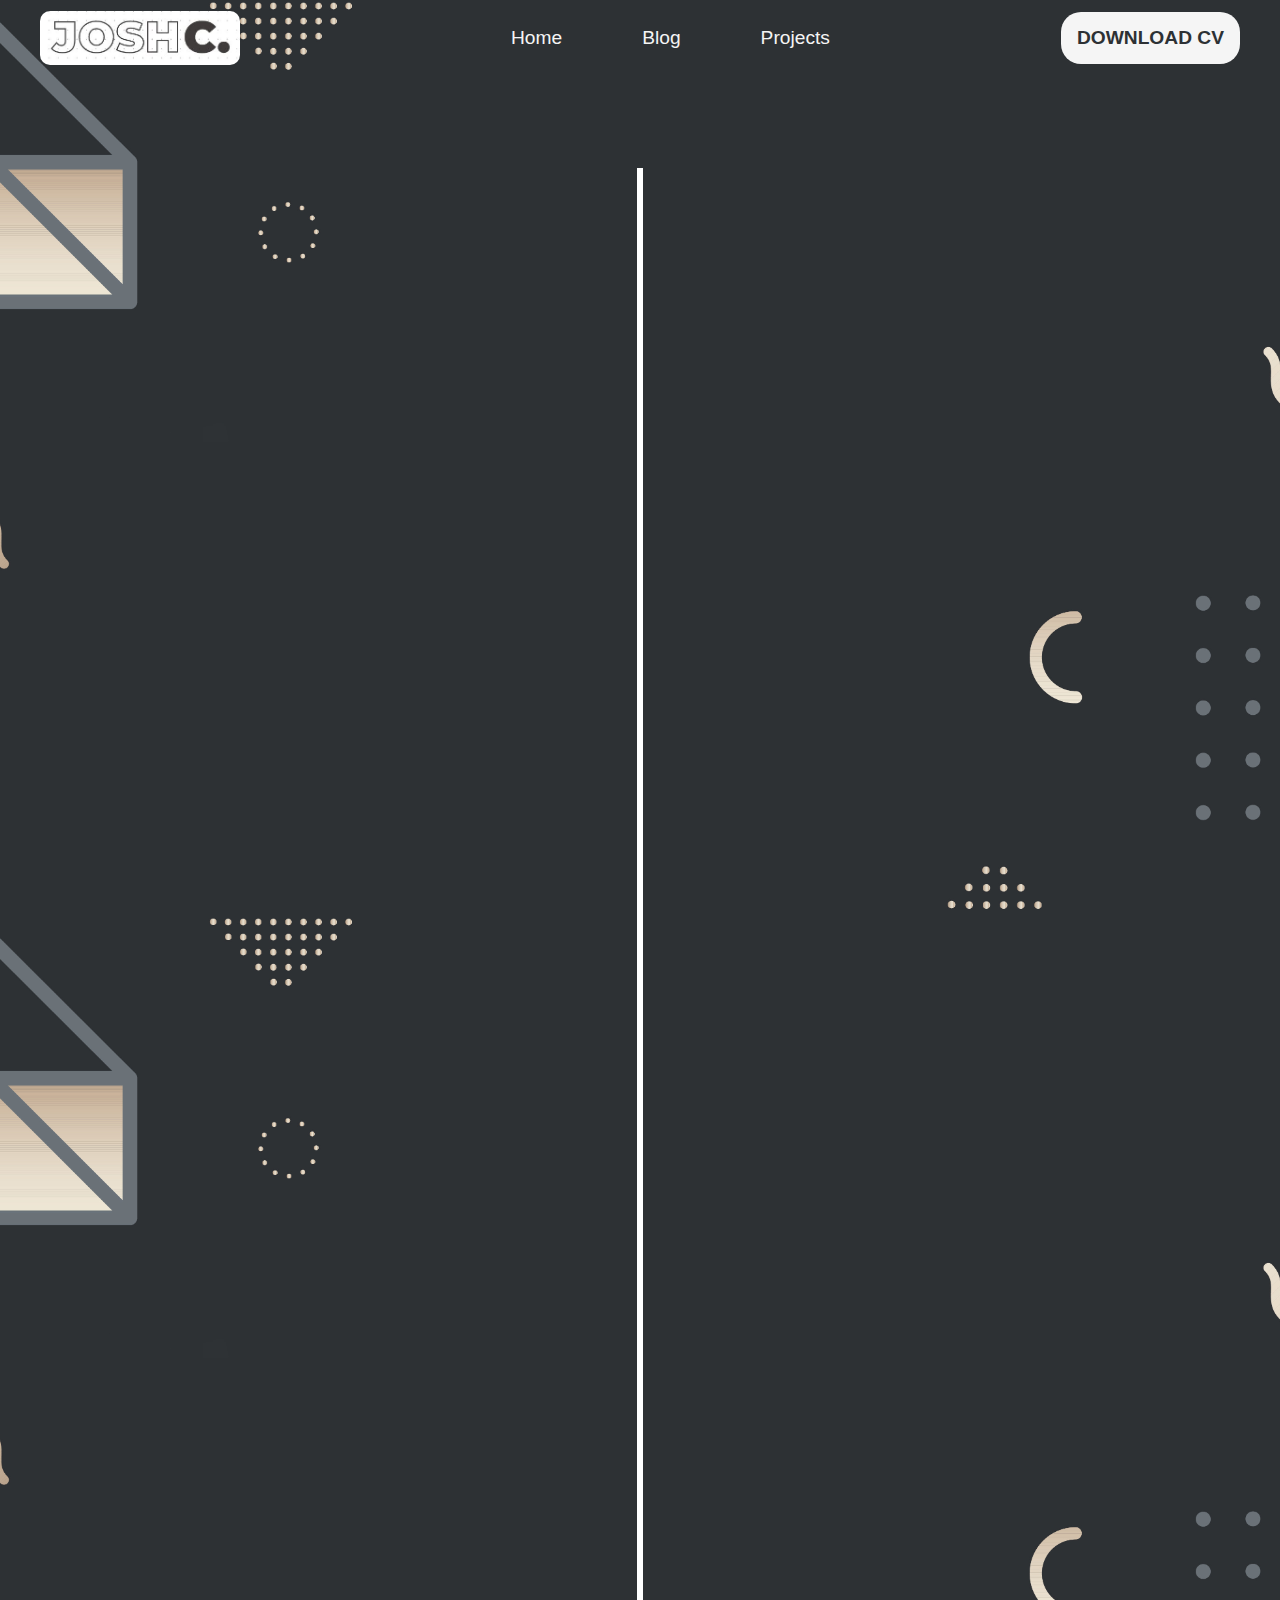
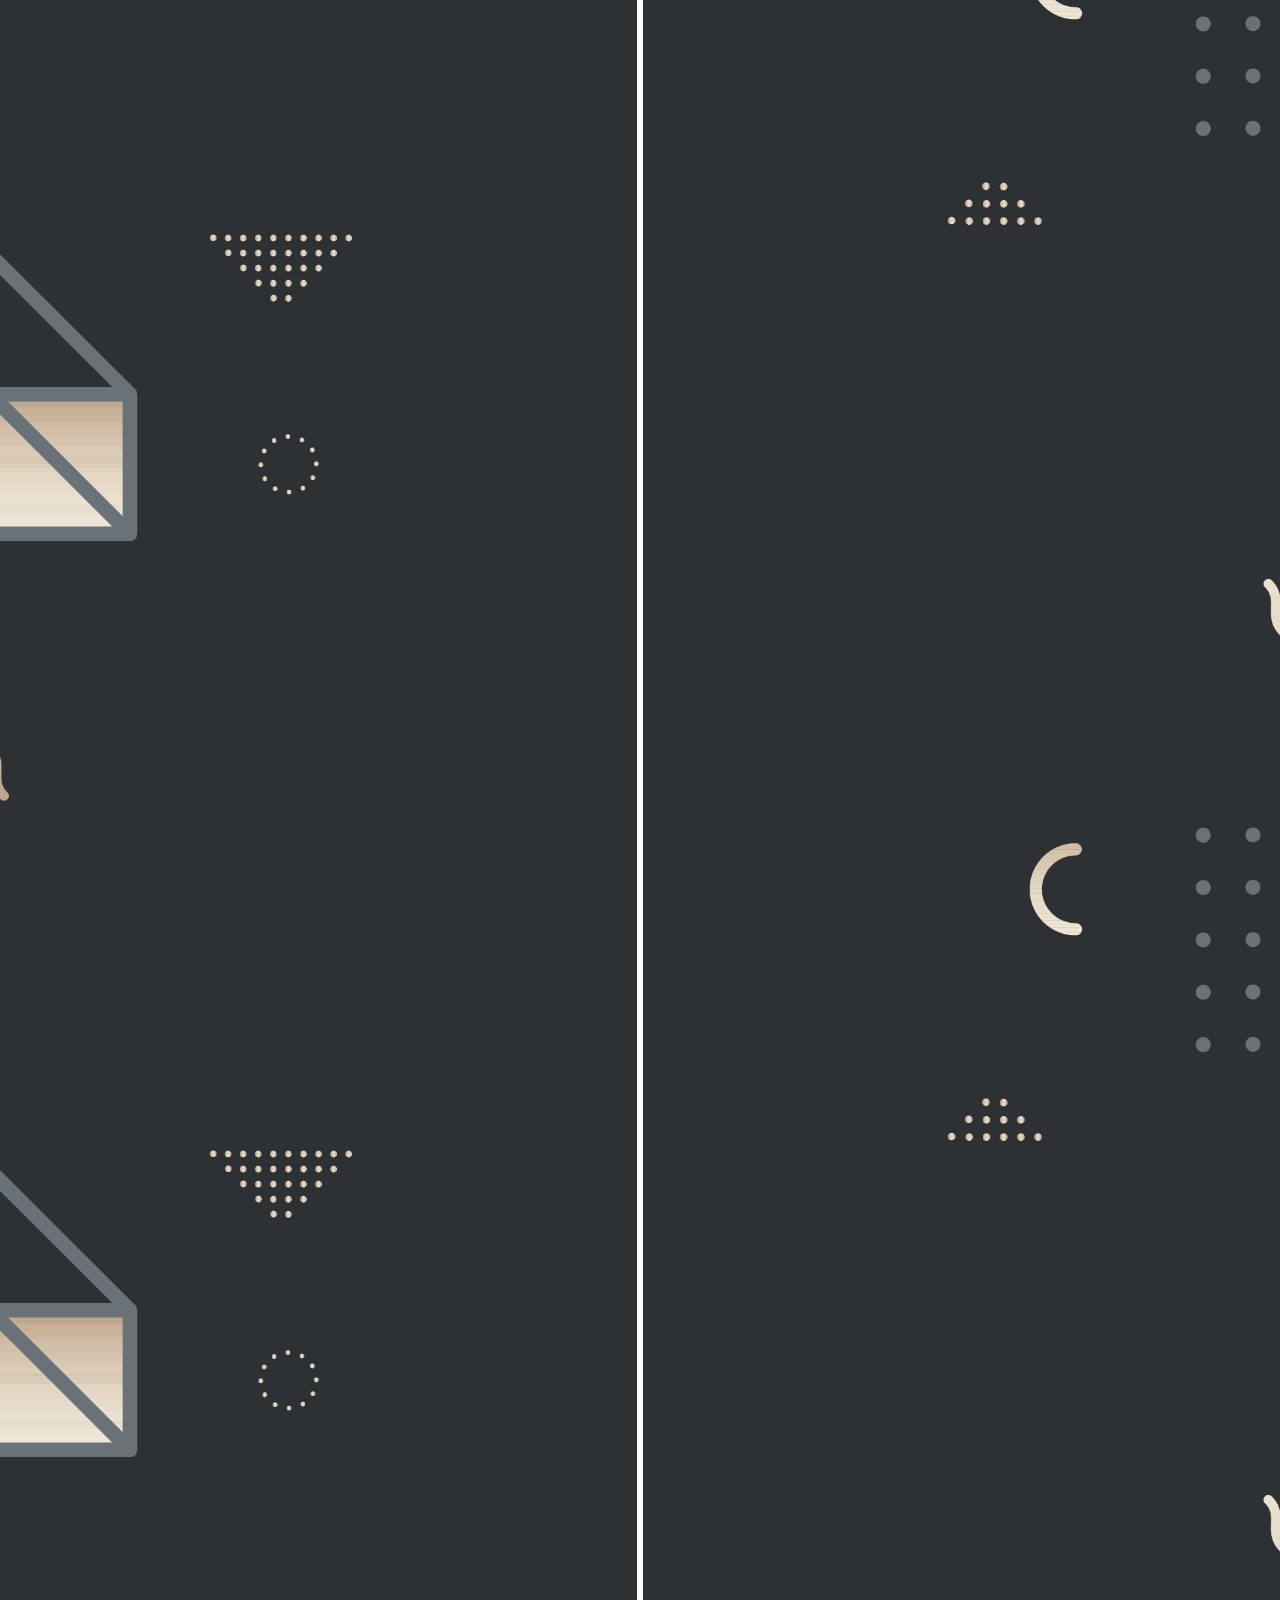
==== blog.html @ bdd30399 "Update blog.html" ====
<!DOCTYPE html>
<html lang="en">
<head>
    <meta charset="UTF-8">
    <meta name="viewport" content="width=device-width, initial-scale=1.0">
    <link rel="stylesheet" href="https://cdnjs.cloudflare.com/ajax/libs/font-awesome/6.4.0/css/all.min.css" integrity="sha512-iecdLmaskl7CVkqkXNQ/ZH/XLlvWZOJyj7Yy7tcenmpD1ypASozpmT/E0iPtmFIB46ZmdtAc9eNBvH0H/ZpiBw==" crossorigin="anonymous" referrerpolicy="no-referrer" />
    <link rel="stylesheet" href="styles.css">
    <link rel="icon" type="image/x-icon" href="https://lh4.googleusercontent.com/DzysRhXLizF-wcDRNq1oUl7O_a1BfIwo5lJBh2RcM8u8h9omGkrqO2xxMVO85rp2v3Q=w2400">
    <title>Josh C.</title>
</head>
<body>
    <header>
        <div class="navbar">
            <img src="Logo.JPG"/>
            <ul class="links">
                <li><a href="index.html">Home</a></li>
                <li><a href="blog.html">Blog</a></li>
                <li><a href="projects.html">Projects</a></li>
            </ul>

            <a href="https://drive.google.com/uc?id=1K80q1uXvpnG44MLfooa4zxvBwbObPtkQ&export=download" class="downloadBtn">DOWNLOAD CV</a>
            <div class="toggleBtn">
                <i class="fa-solid fa-bars"></i>
            </div>
        </div>

        <div class="dropDownMenu">
            <li><a href="index.html">Home</a></li>
            <li><a href="blog.html">Blog</a></li>
            <li><a href="projects.html">Projects</a></li>
            <li><a href="https://drive.google.com/uc?id=1K80q1uXvpnG44MLfooa4zxvBwbObPtkQ&export=download" class="downloadBtn">DOWNLOAD CV</a></li>
        </div>
    </header>

    <div class="timeline">

        <div class="timelineContainer leftCont">
            <img class="timelineLogo" src="https://media.licdn.com/dms/image/C5603AQF_WOT5bgInWA/profile-displayphoto-shrink_800_800/0/1517450206556?e=2147483647&v=beta&t=yBlzct_bVdUJiuotkC3RGZ0-P3VlGxflGGxOsl03XdI"/>
            <div class="timelineContent">
                <h2 class="timelineTitle">The beginning of my Journey into the World of Technology</h2>
                <p class="timeLineYear">2016 - 2018</p><br><br>
                <img class="timelinePhoto" src="https://lh6.googleusercontent.com/KLw-QxNoP-Junak0eIjAKuE1glimsM-dFHcrQ7QX_BF0sVSxLqS6Q9sSdeEjujdU1pA=w2400"/>
                <p class="timelineDesc">During my high school, I started developing a strong interest in computers. I remember spending hours tinkering with my first laptop, learning how to code, what does coding means, why are there different programming languages, and what does programming languages do. It wasn't long before I was hooked, and I started to explore the many different areas of computing, from programming languages to hardware and networking. Looking back, I'm grateful for those early days and the foundation they provided for my later studies and career in the tech industry</p>
            </div>
        </div>

        <div class="timelineContainer rightCont">
            <img class="timelineLogo" src="https://rmopaps.bulsu-ovprde.com/img/logo/bulsu-logo.png"/>
            <div class="timelineContent">
                <h2 class="timelineTitle">Passing the Entrance Exam: Pursuing My Passion</h2>
                <p class="timeLineYear">2018</p><br><br>
                <img class="timelinePhoto" src="https://www.bulakenyo.ph/wp-content/uploads/2021/08/parallax-bg2.jpg"/>
                <p class="timelineDesc">On this day, I finally received the results of my entrance exam for the information technology course. My heart raced as I nervously opened the email. As I read the words "Congratulations, you have been accepted into the program," a wave of relief and excitement washed over me. I had been determined to learn more deeply, and now I had the opportunity to do just that. I couldn't wait to dive into my studies and see where this new journey would take me.</p>
            </div>
        </div>

        <div class="timelineContainer leftCont">
            <img class="timelineLogo" src="https://rmopaps.bulsu-ovprde.com/img/logo/bulsu-logo.png"/>
            <div class="timelineContent">
                <h2 class="timelineTitle">Persevering Through Overwhelming Learning Challenges</h2>
                <p class="timeLineYear">2018 - 2020</p><br><br>
                <img class="timelinePhoto" src="https://lh3.googleusercontent.com/PcF6-HT42xrRhaSMgNeQAyeiCKn_qPOIRsjbSdTYl9TmZRwiJEDPhfd-fmgI9MmLqV4=w2400"/>
                <p class="timelineDesc">In my first year of college, I was introduced to the programming language C++. At first, I was overwhelmed by the amount of information and concepts to grasp. However, I remained determined and continued to study diligently. Despite the challenges, I managed to earn decent grades, especially in my programming subjects. Looking back, I realized that my perseverance and hard work paid off.</p>
            </div>
        </div>

        <div class="timelineContainer rightCont">
            <img class="timelineLogo" src="https://rmopaps.bulsu-ovprde.com/img/logo/bulsu-logo.png"/>
            <div class="timelineContent">
                <h2 class="timelineTitle">A Story of Growth and Learning</h2>
                <p class="timeLineYear">2020 - 2021</p><br><br>
                <img class="timelinePhoto" src="https://blog.hyperiondev.com/wp-content/uploads/2018/10/Blog-Article-Language-Freelancer.jpg"/>
                <p class="timelineDesc">As I progressed through my first and second year of college, I started to gain confidence in my abilities. By my third year, I decided to try my hand at freelancing to gain more experience, I created games, developed a mobile application, web based systems, and anything that is related on what I wanted to learn. I started small, taking on students as clients and using their projects as opportunities to improve my skills. As word of mouth spread, I began to receive offers for paid projects from other students.</p>
            </div>
        </div>

        <div class="timelineContainer leftCont">
            <img class="timelineLogo" src="https://rmopaps.bulsu-ovprde.com/img/logo/bulsu-logo.png"/>
            <div class="timelineContent">
                <h2 class="timelineTitle">From Hard Work to Success: How Our Thesis Project got selected to compete for Best Capstone in our University</h2>
                <p class="timeLineYear">2021 - 2022</p><br><br>
                <img class="timelinePhoto" src="https://lh6.googleusercontent.com/7EOjYjUCM28XddsJfEw7au929QPMlCanXEQgl5_sSpyj7M0B1G-AmyWeNniM-OVA0c4=w2400"/>
                <p class="timelineDesc">As I approached my fourth year of college, the demands of my coursework increased, I realized that I needed to focus on my thesis project and stop receiving offers from other students to do the work for them. It was a difficult decision, but I knew that my academic work had to come first. 
                    <br><br>
                Our hard work paid off, and our thesis project was selected for the best capstone competition at our school. Unfortunately we didn't managed to stay on the top and lost the competition. However, it was a tremendous honor, and I was thrilled to be recognized for our efforts. The experience of presenting our work to a panel of judges and competing against other top students was exhilarating, and it gave me a new appreciation for the value of academic research and collaboration.
                </p>
            </div>
        </div>

        <div class="timelineContainer rightCont">
            <img class="timelineLogo" src="https://rmopaps.bulsu-ovprde.com/img/logo/bulsu-logo.png"/>
            <div class="timelineContent">
                <h2 class="timelineTitle">Investing in Myself: Taking every opportunity to learn</h2>
                <p class="timeLineYear">2022</p><br><br>
                <img class="timelinePhoto" src="https://media.licdn.com/dms/image/C5112AQFtJPUZ1LCzKQ/article-cover_image-shrink_600_2000/0/1527787546051?e=2147483647&v=beta&t=dUxRz6SbfFd2JFqprcyHay5Bahgu0wyF75MLDCyUE74"/>
                <p class="timelineDesc">During my internship at Accenture, I discovered that the company provided a wide range of free courses and trainings for the interns. These courses covered everything from technical skills to soft skills, and each one came with the opportunity to earn a free certificate upon completion.
                    <br><br>
                From the moment I learned about these courses, I was eager to take advantage of every opportunity to learn and grow. I knew that this was my chance to dive deeper into my field and develop the skills that would set me apart in my career.

                <button 
                onClick="parent.open('https://www.linkedin.com/in/christianjoshcruz/details/certifications/')"
                class="openUrlCred"
                target="_blank">
                    CHECK MY CERTIFICATE CREDENTIALS IN LINKEDIN
                    <i class="fa-solid fa-arrow-right"></i>
                </button>
        </p>
            </div>
        </div>

        <div class="timelineContainer leftCont">
            <img class="timelineLogo" src="https://yt3.googleusercontent.com/GIIhdpd9_YlqFCH2PaqW1RDXWBTlSKtKCqu9dk_D_YkG7l6Od6_Vb3vZVlj-cBUGG5rP6aCU4Ls=s900-c-k-c0x00ffffff-no-rj"/>
            <div class="timelineContent">
                <h2 class="timelineTitle">Dreams to Reality: Achieving My Career Goals After College</h2>
                <p class="timeLineYear">2022</p><br><br>
                <img class="timelinePhoto" src="https://www.livemint.com/lm-img/img/2023/03/26/1600x900/2-0-832592803-accenture2-0_1679658272075_1679818554563_1679818554563.JPG"/>
                <p class="timelineDesc">After four long years of hard work, I finally graduated from college with a degree in Information Technology, with the specialization in Web and Mobile Development. I was excited to move on to the next chapter of my life, but on the other hand, I felt a twinge of sadness at the thought of leaving behind the friends, professors, and experiences that had shaped me.
                    <br><br>
                Despite the mixed emotions, I knew what I wanted for myself and my future. I had always dreamed of working in tech field, and I was determined to make that dream a reality. Within a few months of graduating, I landed my first job as an associate software engineer at Accenture. It was a big milestone for me - the first step on the road to achieving my goals in my career.
            </p>
            </div>
        </div>

        <div class="timelineContainer rightCont">
            <img class="timelineLogo" src="https://yt3.googleusercontent.com/GIIhdpd9_YlqFCH2PaqW1RDXWBTlSKtKCqu9dk_D_YkG7l6Od6_Vb3vZVlj-cBUGG5rP6aCU4Ls=s900-c-k-c0x00ffffff-no-rj"/>
            <div class="timelineContent">
                <h2 class="timelineTitle">Pushing Through: Overcoming Overwhelming Obstacles</h2>
                <p class="timeLineYear">2022</p><br><br>
                <img class="timelinePhoto" src="https://www.sfdc99.com/wp-content/uploads/2015/02/devbootcamp.jpg"/>
                <p class="timelineDesc">When I landed my first job as an Associate Software Engineer, I was thrilled to start my career in earnest. But as soon as I began a bootcamp for fullstack development, I quickly realized how much I didn't know.
                    <br><br>
                Every day was a new challenge - the technologies I had never heard of before, the tools I had never used, and the concepts I had never encountered. It felt like I was back in my first year of college again, overwhelmed and unsure of how to proceed.
                    <br><br>
                But despite the steep learning curve, I was determined to succeed. I put in long hours of study and practice, determined to master the skills and technologies.
                    <br><br>
                As the bootcamp progressed, each challenges were more difficult than the last. I struggled at times, but I never gave up. And in the end, my hard work paid off - I passed all of the assessments, the frontend, backend, and DevOps assessments.
            </p>
            </div>
        </div>

        <div class="timelineContainer leftCont">
            <img class="timelineLogo" src="https://blog.edmentum.com/sites/blog.edmentum.com/files/images/CareerPathways.png"/>
            <div class="timelineContent">
                <h2 class="timelineTitle">Stepping Out of My Comfort Zone: Embracing Risk for Career Growth</h2>
                <p class="timeLineYear">2022 - Present</p><br><br>
                <img class="timelinePhoto" src="https://tsdev-ts.s3.amazonaws.com/wp-content/uploads/2019/07/23115505/images.hrtechnologist.comemployee_career_developme-df4a5526184a44e3bd58e4a52b8324690c9052e8.jpg"/>
                <p class="timelineDesc">
                As I looked at my career trajectory, I've realized that if I want to grow in my career, I need to start taking more risks and pushing myself out of my comfort zone. It can be scary to step up to new challenges, but I know that it's the only way to reach my full potential. I'm excited to see where this journey takes me and I'll be sure to keep pushing through it.
            </p>
            </div>
        </div>

    </div>


    <script>
        const toggleBtn = document.querySelector('.toggleBtn');
        const toggleBtnIcon = document.querySelector('.toggleBtn i');
        const dropDownMenu = document.querySelector('.dropDownMenu');
        
        toggleBtn.onclick = function () {
        dropDownMenu.classList.toggle('open')
        const isOpen = dropDownMenu.classList.contains('open')  

        toggleBtnIcon.classList = isOpen
        ? 'fa-solid fa-xmark'
        : 'fa-solid fa-bars'
        }
    </script>
</body>
</html>
---- styles.css ----
*{
  box-sizing: border-box;
}

html {
  scroll-behavior: smooth;
}

hr {
  display: none;
  border: none;
  width: 85%;
  height: 1px;
  background-color: white;
}

body {
  height: 100vh;
  background-color: #000;
  background-image: url('background.jpg');
  background-size: cover;
  background-position: center;
}

li {
  list-style: none;
}

a {
  text-decoration: none;
  color: whitesmoke;
  font-size: 1.2rem;
  font-family:Arial, Helvetica, sans-serif;
}

/* HEADER */
header {
  position: relative;
  padding: 0 2rem;
}

.navbar {
  margin-bottom: 65px;
  width: 100%;
  height: 60px;
  display: flex;
  align-items: center;
  justify-content: space-between;
}

.navbar .links {
  display: flex;
  gap: 5rem;
}

.navbar .links a:hover {
  transition: 0.5s;
  display: flex;
  gap: 2rem;
  border: 1px white solid;
  padding: 10px;
  border-radius: 10px;
  color: white;
}

.navbar img{
  width: 200px;
  border-radius: 10px;
  height: auto;
}

.navbar .toggleBtn {
  color: whitesmoke;
  font-size: 1.5rem;
  cursor: pointer;
  display: none;
}

.downloadBtn {
  transition: 0.5s;
  background-color: whitesmoke;
  color: #2D3134;
  padding: 0.5rem 1rem;
  outline: none;
  border-radius: 20px;
  font-size: 1.2rem;
  font-weight: bold;
  cursor: pointer;
  padding-top: 15px;
  padding-bottom: 15px;
}

.downloadBtn:hover {
  transition: 0.5s;
  background-color: transparent;
  border: 1px white solid;
  color: white;
  padding: 0.5rem 1rem;
  outline: none;
  padding-top: 15px;
  padding-bottom: 15px;
  border-radius: 20px;
  font-size: 1.2rem;
  font-weight: bold;
  cursor: pointer;
}

/* DROPDOWN */
.dropDownMenu {
  display: none;
  height: 0;
  position: absolute;
  right: 2rem;
  top: 60px;
  width: 300px;
  background: #272727;
  border-radius: 10px;
  overflow: hidden;
  z-index: 2;
  transition: height 0.2s cubic-bezier(0.175, 0.885, 0.32, 1.275);
}

.dropDownMenu li {
  padding: 0.7rem;
  display: flex;
  align-items: center;
  justify-content: center;
}

.dropDownMenu .downloadBtn {
  width: 80%;
  display: flex;
  justify-content: center;
}

.dropDownMenu.open {
  height: 220px;
}

/* MAIN CONTAINER */
.mainContainer {
  color: white;
  /* border: 1px yellow solid; */
  margin-right: 30px;
  margin-left: 130px;
  font-family:'Franklin Gothic Medium', 'Arial Narrow', Arial, sans-serif
}

.helloContainer {
  padding-left: 10px;
  /* border: 1px green solid; */
  margin-top: 180px;
  margin-left: 20%;
}

.helloContainer .hello {
  background-color: #DAD2BD;
  padding-left: 10px;
  margin-left: 10px;
  width: 85px;
  height: 5px;
  border-radius: 10px;
  font-family:'Lucida Sans', 'Lucida Sans Regular', 'Lucida Grande', 'Lucida Sans Unicode', Geneva, Verdana, sans-serif;
  font-size: 30px;
}

.helloContainer .course {
  margin-top: -100px;
}

.helloContainer .welcome {
  font-family: Arial, Helvetica, sans-serif;
  font-size: 20px;
  color: whitesmoke;
  font-size: 1.2rem;
  font-weight: lighter;
  margin-bottom: 60px;
}

.helloContainer .name {
  font-weight: bold;
  font-size: 120px;
}


.aboutMe {
  margin-top: 17.5%;
  background: whitesmoke;
  font-family:'Lucida Sans', 'Lucida Sans Regular', 'Lucida Grande', 'Lucida Sans Unicode', Geneva, Verdana, sans-serif;
  border-radius: 10px;
  background: white;
  height: 100%;
}

.knowMore {
  transition: 0.5s;
  background-color: #DAD2BD;
  color: #2D3134;
  padding: 0.5rem 1rem;
  outline: none;
  border-radius: 20px;
  font-size: 1.2rem;
  font-weight: bold;
  padding-top: 15px;
  padding-bottom: 15px;
  cursor: pointer;
}

.knowMore:hover {
  transition: 0.5s;
  border: 1px solid white;
  background-color: transparent;
  color: white;
}

.aboutTitle {
  font-family:'Lucida Sans', 'Lucida Sans Regular', 'Lucida Grande', 'Lucida Sans Unicode', Geneva, Verdana, sans-serif;
  font-size: 30px;
}

.child {
  /* border: 1px solid red; */
  float: left;
  width: 50%;
  padding-right: 50px;
}

.childImg {
  /* border: 1px solid red; */
  float: left;
  width: 50%;
  padding-right: 50px;
  padding-top: 5%;
}

.child .inTouch {
  margin-top: 40px;
}

.inTouch .email {
  margin-top: -8px;
}

.child .inTouch p{
  text-decoration: underline;
  margin-bottom: 5px;
}

.child .inTouch a{
  color: black;
  font-size: 60px;
  margin-right: 8px;
}

.child .inTouch a:hover{
  transition: 0.5s;
  color: skyblue;
  cursor: pointer;
  font-size: 60px;
}

.child p {
  font-size: 20px;
  margin-bottom: 50px;
}

.seeWorks {
  transition: 0.5s;
  background-color: #2D3134;
  color: white;
  padding: 0.5rem 1rem;
  outline: none;
  border-radius: 20px;
  font-size: 1.2rem;
  font-weight: bold;
  padding-top: 15px;
  padding-bottom: 15px;
  cursor: pointer;
}

.seeWorks:hover {
  transition: 0.5s;
  background-color: transparent;
  border: 1px #2D3134 solid;
  color: #2D3134;
  padding: 0.5rem 1rem;
  outline: none;
  border-radius: 20px;
  padding-top: 15px;
  padding-bottom: 15px;
  font-size: 1.2rem;
  font-weight: bold;
  cursor: pointer;
}

.childImg img {
  margin-top: 30px;
  border-radius: 30px;
  margin-left: 30%;
  width: 50%;
}

/* PROJECTS */
.projectContainer {
  font-family:'Lucida Sans', 'Lucida Sans Regular', 'Lucida Grande', 'Lucida Sans Unicode', Geneva, Verdana, sans-serif;
  border-radius: 10px;
  height: 100%;
  padding-left: 10%;
  padding-right: 10%;
  /* display: flex; */
  justify-content: center;

  display: flex;
  flex-direction: row;
  font-size: 30px;
}

.projectContainer h2 {
  font-size: 50px;
  color: whitesmoke;
  text-shadow: 4px 4px black;
}

.breakLine {
  display: block;
}

.projContentContainer {
  flex: 50%;
  width: 600px;
  height: 600px;
  margin: 10px;
  border-radius: 20px;
  background-color: whitesmoke;
  color: black;
  padding-left: 20px;
  font-size: 17px;
}

.flex-container {
  display: flex;
  flex-direction: row;
  font-size: 30px;
  flex-wrap: wrap;
}

.flex-container h1 {
  font-size: 20px;
}

.flex-container p {
  font-size: 16px;
}

.flex-item {
  background-color: #f1f1f1;
  padding: 10px;
  flex: 30%;
  margin-left: 20px;
  margin-right: 20px;
  margin-top: 20px;
  border-radius: 20px;
  font-family: 'Lucida Sans', 'Lucida Sans Regular', 'Lucida Grande', 'Lucida Sans Unicode', Geneva, Verdana, sans-serif;
}

.openUrlProjBtn {
  margin-right: 10px;
  transition: 0.5s;
  background-color: #2D3134;
  color: whitesmoke;
  padding: 0.5rem 1rem;
  outline: none;
  border-radius: 20px;
  font-size: 15px;
  font-weight: bold;
  cursor: pointer;
}

.openUrlProjBtn:hover {
  transition: 0.5s;
  margin-left: 20px;
  border: 1px black solid;
  background-color: white;
  color: black;
} 

.flex-item li{
  font-size: 16px;
  list-style-type: disc;
}

/* TIMELINE */
.timelinePhoto {
  display: block;
  margin-left: auto;
  margin-right: auto;
  width: 60%;
}

.timeline {
  position: relative;
  max-width: 1200px;
  margin: 100px auto;
}

.timelineContainer {
  padding: 20px 3 0px;
  position: relative;
  width: 50%;
  animation: movedown 1s linear forwards;
  opacity: 0;
}

@keyframes movedown {
  0% {
    opacity: 1;
    transform: translateY(-30px);
  }

  100% {
    opacity: 1;
    transform: translateY(0px);
  }
}

.openUrlCred {
  margin-top: 15px;
  margin-right: 10px;
  transition: 0.5s;
  background-color: #2D3134;
  color: whitesmoke;
  padding: 0.5rem 1rem;
  outline: none;
  border-radius: 20px;
  font-size: 13px;
  font-weight: bold;
  cursor: pointer;
}

.openUrlCred:hover {
  transition: 0.5s;
  margin-left: 20px;
  border: 1px black solid;
  background-color: white;
  color: black;
} 

.timelineContent {
  position: relative;
  border-radius: 6px;
  font-size: 15px;
  background: white;
  margin-right: 40px;
  padding-top: 1px;
  padding-bottom: 1px;
  padding-left: 30px;
  padding-right: 30px;
}

.leftCont {
  padding-left: 40px;
  left: 0;
}

.rightCont {
  padding-left: 40px;
  left: 50%;
}

.timelineContainer .timelineLogo {
  position: absolute;
  width: 40px;
  border-radius: 50%;
  right: -20px;
  top: 32px;
  z-index: 10;
  border: 2px solid white;
}

.rightCont .timelineLogo {
  left: -20px;
}

.timeline::after {
  content: '';
  position: absolute;
  width: 6px;
  height: 100%;
  background: white;
  top: 0;
  left: 50%;
  margin-left: -3px;
  z-index: -1;
  animation: moveline 6s linear forwards;
}

.timelineContent h2{
  text-align: center;
  margin-bottom: -10px;
  /* margin-right: 35px; */
  font-size: 23px;
  font-family: 'Lucida Sans', 'Lucida Sans Regular', 'Lucida Grande', 'Lucida Sans Unicode', Geneva, Verdana, sans-serif;
}

.timelineContent .timeLineYear {
  text-align: center;
  margin-bottom: -20px;
  font-size: 18px;
  font-family: 'Lucida Sans', 'Lucida Sans Regular', 'Lucida Grande', 'Lucida Sans Unicode', Geneva, Verdana, sans-serif;
}

.timelineContent p {
  /* margin-right: 35px; */
  text-align: justify;
  font-family: 'Lucida Sans', 'Lucida Sans Regular', 'Lucida Grande', 'Lucida Sans Unicode', Geneva, Verdana, sans-serif;
}

@keyframes moveline {
  0% {
    height: 0;
  }
  100% {
    height: 100%;
  }
}

/* RESPONSIVENESS */
@media (max-width: 1280px) {

  .aboutMe .aboutTitle {
    font-size: 20px;
  }

  .aboutMe .workTitle {
    font-size: 20px;
  }

  .aboutMe p {
    font-size: 17px;
  }

  .inTouch p {
    font-size: 17px;
  }

  .inTouch i {
    font-size: 50px;
  }

  .flex-item h1{
    font-size: 15px;
  }

  .flex-item p, .flex-item a, .flex-item li {
    font-size: 12.5px;
  }

  .seeWorks {
    padding-top: 13px;
    padding-bottom: 13px;
    font-size: 15px;
    background-color: #2D3134;
    color: whitesmoke;
  }

  .seeWorks:hover {
    padding-top: 13px;
    padding-bottom: 13px;
    margin-left: 15px;
    transition: 0.5s;
    background-color: transparent;
    border: 1px #2D3134 solid;
    color: #2D3134;
    border-radius: 20px;
    font-size: 15px;
    cursor: pointer;
  }

  .child h1 {
    font-size: 18px;
  }

  .inTouch .email {
    margin-top: -2px;
    font-size: 18px;
  }
}

@media (max-width: 870px) {

  .openUrlCred {
    margin-top: 15px;
    margin-right: 10px;
    background-color: #2D3134;
    color: whitesmoke;
    padding: 0.5rem 1rem;
    outline: none;
    border-radius: 20px;
    font-size: 12px;
    font-weight: bold;
    border: none;
  }

  .openUrlCred:hover {
    margin-top: 15px;
    margin-right: 10px;
    margin-left: 0;
    border: none;
    background-color: #2D3134;
    color: whitesmoke;
    padding: 0.5rem 1rem;
    outline: none;
    border-radius: 20px;
    font-size: 12px;
    font-weight: bold;
  }

  .navbar .links,
  .navbar .downloadBtn {
    display: none;
  }

  .navbar .toggleBtn {
    display: block;
  }

  .dropDownMenu {
    display: block;
  }

  .navbar img{
    margin-left: -15px;
    width: 150px;
    border-radius: 10px;
    height: auto;
  }

  .flex-container {
    flex-direction: column;
  }

  .aboutMe {
    background-color: transparent;
  }

  .childImg{
    display: none;
    visibility: hidden;
  }

  .child {
    color: white;
    margin-left: 20px;
    width: 100%;
    text-align: center;
  }

  .child i {
    color: lightgray;
  }

  .child h1{
    font-size: 20px;
  }

  .child p{
    font-size: 15px;
  }

  hr {
    display: block;
  }

  .mainContainer {
    margin-right: auto;
    margin-left: auto;
  }

  .mainContainer .hello {
    font-size: 25px;
  }

  .mainContainer .name {
    font-size: 90px;
    margin-bottom: 100px;
  }

  .mainContainer .course {
    font-size: 25px;
  }

  .helloContainer {
    padding-left: 0px;
  }

  .knowMoreContainer a{
    font-size: 15px;
  }

  .seeWorks {
    background-color: white;
    color: black;
  }

  .seeWorks:hover {
    border: none;
    background-color: white;
    color: black;
    margin: auto;
  }

  .seeWorks i {
    color: black;
  }

  .timeline {
    margin: 50px auto;
  }

  .timeline::after {
    left: 31px;
  }

  .timelineContainer {
    margin-top: 40px;
    width: 100%;
  }

  .timelineContent {
    font-size: 13px;
  }

  .timelineContent small{
    margin-bottom: 13px;
  }

  .rightCont {
    left: 0;
  }

  .rightCont .timelineLogo,.leftCont .timelineLogo {
    left: 10px;
  }

  .knowMore {
    background-color: #DAD2BD;
    color: #2D3134;
    padding: 0.5rem 1rem;
    outline: none;
    border-radius: 20px;
    font-size: 15px;
    font-weight: bold;
    padding-top: 15px;
    padding-bottom: 15px;
    cursor: pointer;
  }
  
  .knowMore:hover {
    border: none;
    background-color: #DAD2BD;
    color: #2D3134;
    padding: 0.5rem 1rem;
    outline: none;
    border-radius: 20px;
    font-size: 15px;
    font-weight: bold;
    padding-top: 15px;
    padding-bottom: 15px;
    cursor: pointer;
  }

  .flex-item a {
    border: none;
    margin: auto;
    background-color: #2D3134;
    color: whitesmoke;
    padding: 0.5rem 1rem;
    outline: none;
    border-radius: 20px;
    font-size: 15px;
    font-weight: bold;
    cursor: pointer;
  }

  .flex-item a:hover {
    border: none;
    margin: auto;
    background-color: #2D3134;
    color: whitesmoke;
    padding: 0.5rem 1rem;
    outline: none;
    border-radius: 20px;
    font-size: 15px;
    font-weight: bold;
    cursor: pointer;
  }

  .downloadBtn {
    border: none;
    margin: auto;
    transition: 0s;
    background-color: whitesmoke;
    color: #2D3134;
    outline: none;
    border-radius: 20px;
    font-size: 15px;
    font-weight: bold;
  }

  .downloadBtn:hover {
    border: none;
    margin: auto;
    transition: 0s;
    background-color: whitesmoke;
    color: #2D3134;
    outline: none;
    border-radius: 20px;
    font-size: 15px;
    font-weight: bold;
  }
}
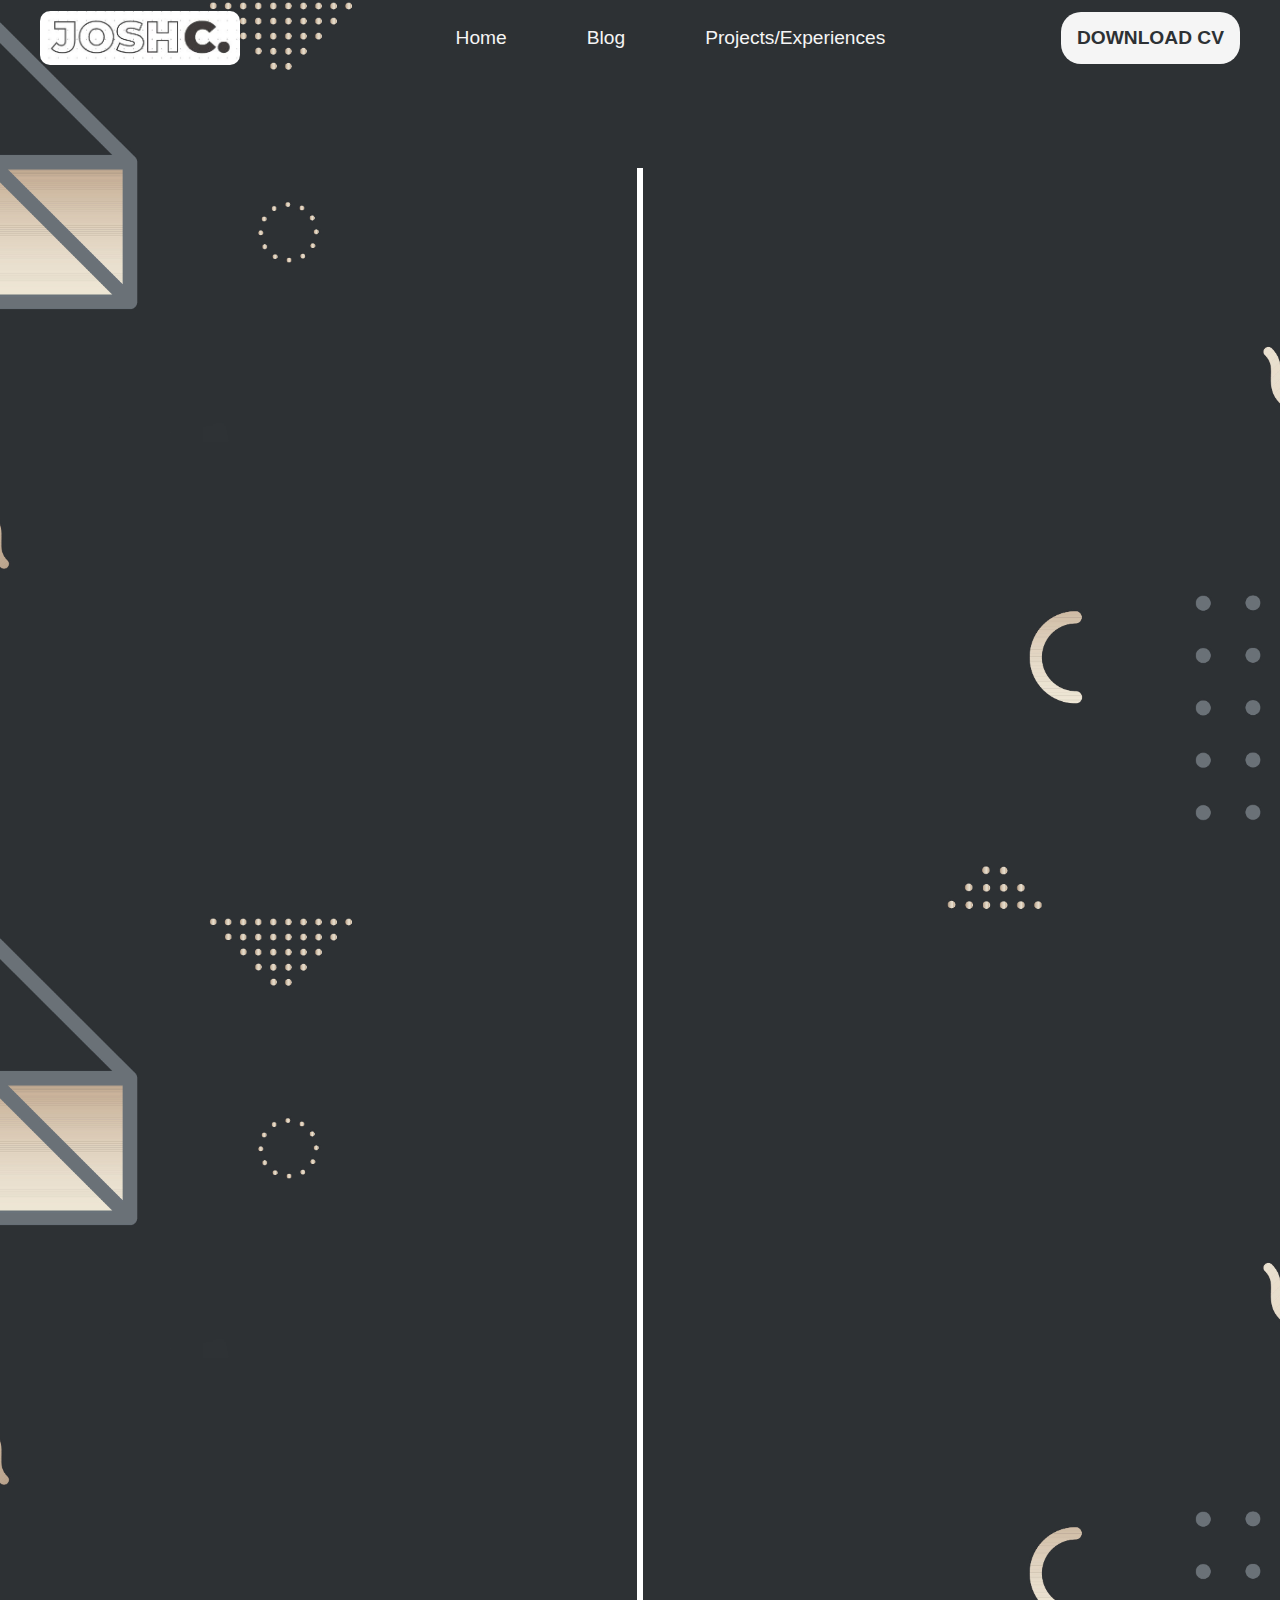
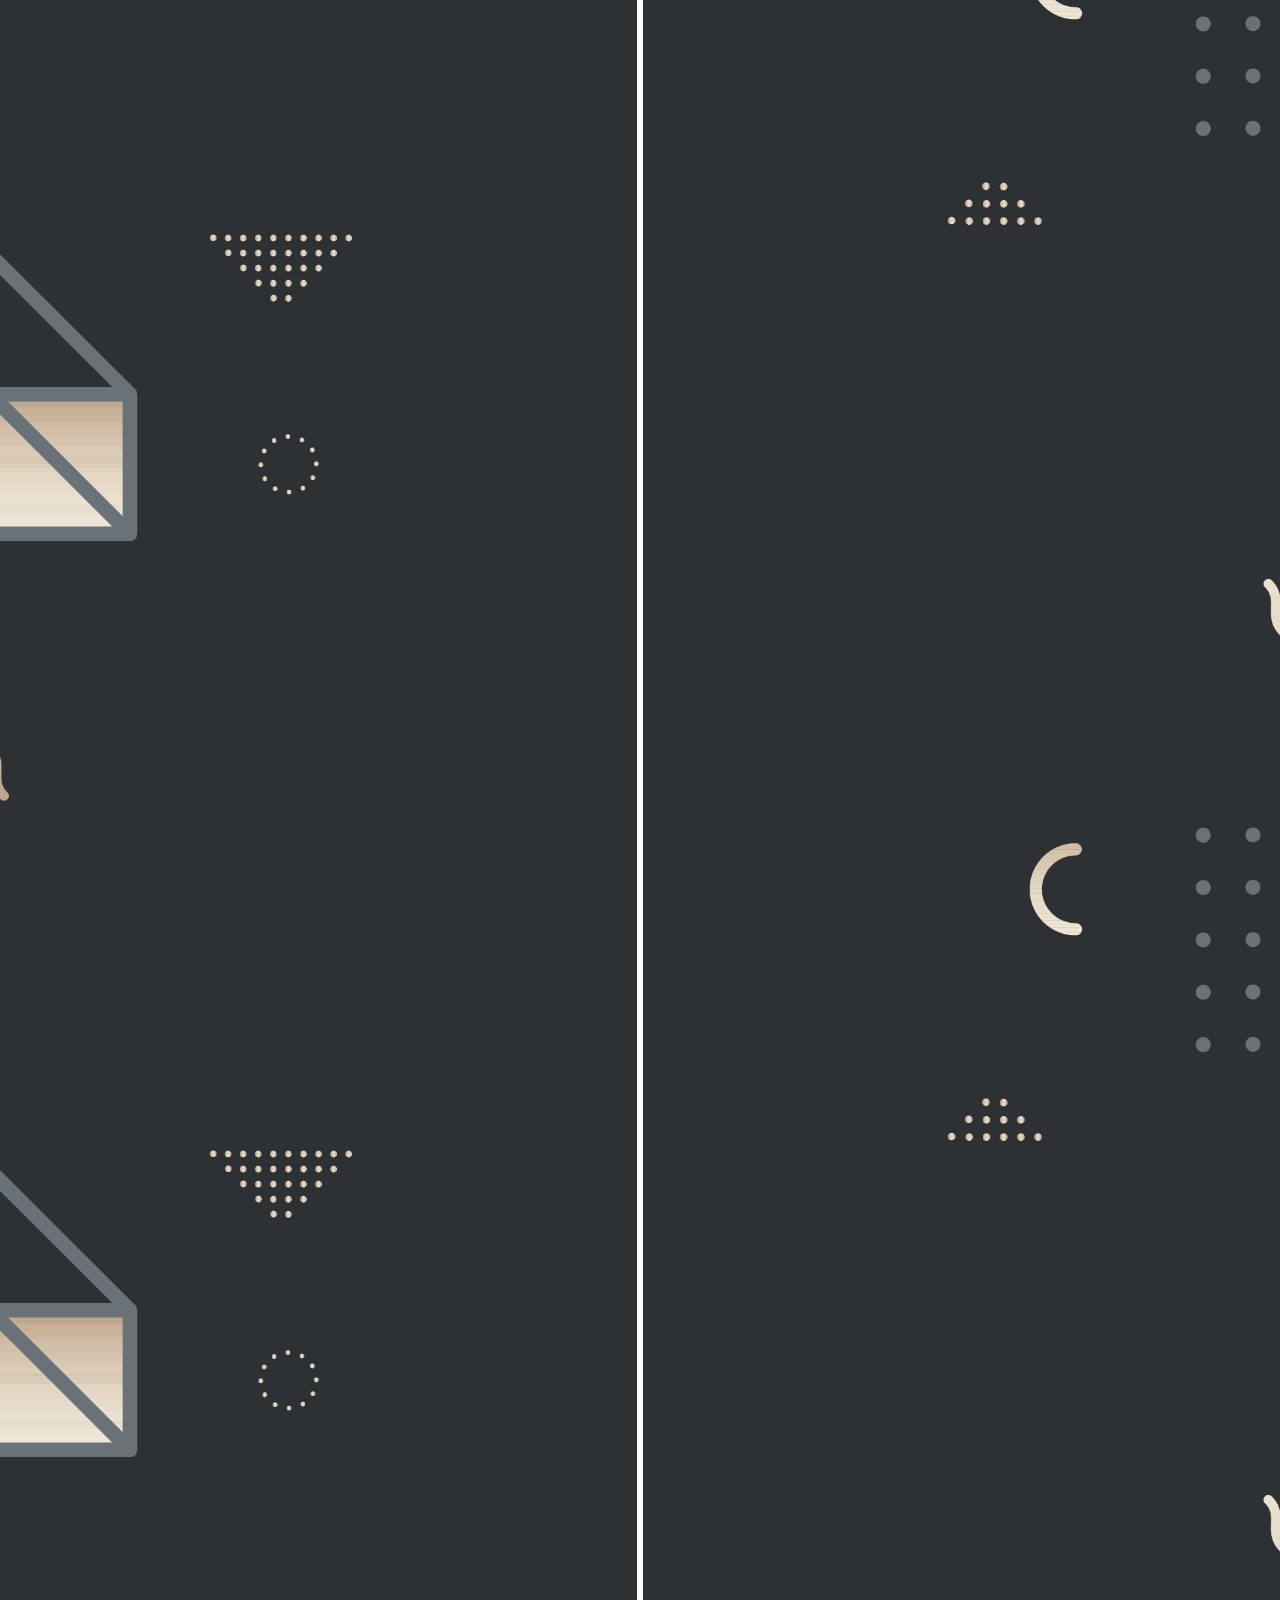
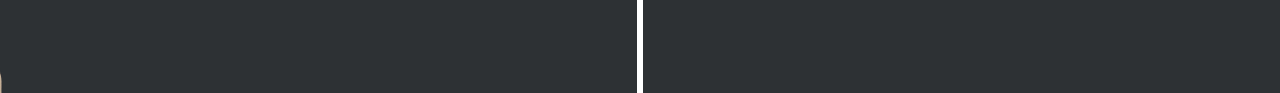
==== commit e2e53e93: "Update: Jan 2023" ====
--- a/blog.html
+++ b/blog.html
@@ -15,7 +15,7 @@
             <ul class="links">
                 <li><a href="index.html">Home</a></li>
                 <li><a href="blog.html">Blog</a></li>
-                <li><a href="projects.html">Projects</a></li>
+                <li><a href="projects.html">Projects/Experiences</a></li>
             </ul>
 
             <a href="https://drive.google.com/uc?id=1K80q1uXvpnG44MLfooa4zxvBwbObPtkQ&export=download" class="downloadBtn">DOWNLOAD CV</a>
@@ -27,25 +27,24 @@
         <div class="dropDownMenu">
             <li><a href="index.html">Home</a></li>
             <li><a href="blog.html">Blog</a></li>
-            <li><a href="projects.html">Projects</a></li>
+            <li><a href="projects.html">Projects/Experiences</a></li>
             <li><a href="https://drive.google.com/uc?id=1K80q1uXvpnG44MLfooa4zxvBwbObPtkQ&export=download" class="downloadBtn">DOWNLOAD CV</a></li>
         </div>
     </header>
 
     <div class="timeline">
-
         <div class="timelineContainer leftCont">
             <img class="timelineLogo" src="https://media.licdn.com/dms/image/C5603AQF_WOT5bgInWA/profile-displayphoto-shrink_800_800/0/1517450206556?e=2147483647&v=beta&t=yBlzct_bVdUJiuotkC3RGZ0-P3VlGxflGGxOsl03XdI"/>
             <div class="timelineContent">
                 <h2 class="timelineTitle">The beginning of my Journey into the World of Technology</h2>
                 <p class="timeLineYear">2016 - 2018</p><br><br>
-                <img class="timelinePhoto" src="https://lh6.googleusercontent.com/KLw-QxNoP-Junak0eIjAKuE1glimsM-dFHcrQ7QX_BF0sVSxLqS6Q9sSdeEjujdU1pA=w2400"/>
+                <img class="timelinePhoto" src="https://st4.depositphotos.com/12536728/41049/i/450/depositphotos_410494430-stock-photo-young-professional-programmer-working-developing.jpg"/>
                 <p class="timelineDesc">During my high school, I started developing a strong interest in computers. I remember spending hours tinkering with my first laptop, learning how to code, what does coding means, why are there different programming languages, and what does programming languages do. It wasn't long before I was hooked, and I started to explore the many different areas of computing, from programming languages to hardware and networking. Looking back, I'm grateful for those early days and the foundation they provided for my later studies and career in the tech industry</p>
             </div>
         </div>
 
         <div class="timelineContainer rightCont">
-            <img class="timelineLogo" src="https://rmopaps.bulsu-ovprde.com/img/logo/bulsu-logo.png"/>
+            <img class="timelineLogo" src="BSU.jpg"/>
             <div class="timelineContent">
                 <h2 class="timelineTitle">Passing the Entrance Exam: Pursuing My Passion</h2>
                 <p class="timeLineYear">2018</p><br><br>
@@ -55,7 +54,7 @@
         </div>
 
         <div class="timelineContainer leftCont">
-            <img class="timelineLogo" src="https://rmopaps.bulsu-ovprde.com/img/logo/bulsu-logo.png"/>
+            <img class="timelineLogo" src="BSU.jpg"/>
             <div class="timelineContent">
                 <h2 class="timelineTitle">Persevering Through Overwhelming Learning Challenges</h2>
                 <p class="timeLineYear">2018 - 2020</p><br><br>
@@ -65,7 +64,7 @@
         </div>
 
         <div class="timelineContainer rightCont">
-            <img class="timelineLogo" src="https://rmopaps.bulsu-ovprde.com/img/logo/bulsu-logo.png"/>
+            <img class="timelineLogo" src="BSU.jpg"/>
             <div class="timelineContent">
                 <h2 class="timelineTitle">A Story of Growth and Learning</h2>
                 <p class="timeLineYear">2020 - 2021</p><br><br>
@@ -75,7 +74,7 @@
         </div>
 
         <div class="timelineContainer leftCont">
-            <img class="timelineLogo" src="https://rmopaps.bulsu-ovprde.com/img/logo/bulsu-logo.png"/>
+            <img class="timelineLogo" src="BSU.jpg"/>
             <div class="timelineContent">
                 <h2 class="timelineTitle">From Hard Work to Success: How Our Thesis Project got selected to compete for Best Capstone in our University</h2>
                 <p class="timeLineYear">2021 - 2022</p><br><br>
@@ -88,15 +87,14 @@
         </div>
 
         <div class="timelineContainer rightCont">
-            <img class="timelineLogo" src="https://rmopaps.bulsu-ovprde.com/img/logo/bulsu-logo.png"/>
+            <img class="timelineLogo" src="BSU.jpg"/>
             <div class="timelineContent">
                 <h2 class="timelineTitle">Investing in Myself: Taking every opportunity to learn</h2>
                 <p class="timeLineYear">2022</p><br><br>
                 <img class="timelinePhoto" src="https://media.licdn.com/dms/image/C5112AQFtJPUZ1LCzKQ/article-cover_image-shrink_600_2000/0/1527787546051?e=2147483647&v=beta&t=dUxRz6SbfFd2JFqprcyHay5Bahgu0wyF75MLDCyUE74"/>
-                <p class="timelineDesc">During my internship at Accenture, I discovered that the company provided a wide range of free courses and trainings for the interns. These courses covered everything from technical skills to soft skills, and each one came with the opportunity to earn a free certificate upon completion.
+                <p class="timelineDesc">Throughout my internship at Accenture, I identified the company's commitment to fostering the professional development of its interns through a diverse array of complimentary courses and training programs. These offerings encompassed a broad spectrum, ranging from technical expertise to essential soft skills, with the added incentive of earning certificates upon successful completion. 
                     <br><br>
-                From the moment I learned about these courses, I was eager to take advantage of every opportunity to learn and grow. I knew that this was my chance to dive deeper into my field and develop the skills that would set me apart in my career.
-
+                Upon discovering these resources, my enthusiasm to capitalize on every learning opportunity was immediate. Recognizing this as a pivotal moment to deepen my expertise in the field, I eagerly embraced the chance to cultivate skills that would distinguish me in my career.
                 <button 
                 onClick="parent.open('https://www.linkedin.com/in/christianjoshcruz/details/certifications/')"
                 class="openUrlCred"
@@ -109,7 +107,7 @@
         </div>
 
         <div class="timelineContainer leftCont">
-            <img class="timelineLogo" src="https://yt3.googleusercontent.com/GIIhdpd9_YlqFCH2PaqW1RDXWBTlSKtKCqu9dk_D_YkG7l6Od6_Vb3vZVlj-cBUGG5rP6aCU4Ls=s900-c-k-c0x00ffffff-no-rj"/>
+            <img class="timelineLogo" src="https://cdn3.iconfinder.com/data/icons/business-bundle/512/wishlist-512.png"/>
             <div class="timelineContent">
                 <h2 class="timelineTitle">Dreams to Reality: Achieving My Career Goals After College</h2>
                 <p class="timeLineYear">2022</p><br><br>
@@ -122,7 +120,7 @@
         </div>
 
         <div class="timelineContainer rightCont">
-            <img class="timelineLogo" src="https://yt3.googleusercontent.com/GIIhdpd9_YlqFCH2PaqW1RDXWBTlSKtKCqu9dk_D_YkG7l6Od6_Vb3vZVlj-cBUGG5rP6aCU4Ls=s900-c-k-c0x00ffffff-no-rj"/>
+            <img class="timelineLogo" src="https://t4.ftcdn.net/jpg/02/50/32/39/360_F_250323945_tH1O6fcxZfgiypljgWIXHm70EUoF9Kpt.jpg"/>
             <div class="timelineContent">
                 <h2 class="timelineTitle">Pushing Through: Overcoming Overwhelming Obstacles</h2>
                 <p class="timeLineYear">2022</p><br><br>
@@ -139,14 +137,13 @@
         </div>
 
         <div class="timelineContainer leftCont">
-            <img class="timelineLogo" src="https://blog.edmentum.com/sites/blog.edmentum.com/files/images/CareerPathways.png"/>
+            <img class="timelineLogo" src="https://images.pond5.com/escape-your-comfort-zone-line-illustration-204766774_iconl_nowm.jpeg"/>
             <div class="timelineContent">
                 <h2 class="timelineTitle">Stepping Out of My Comfort Zone: Embracing Risk for Career Growth</h2>
                 <p class="timeLineYear">2022 - Present</p><br><br>
                 <img class="timelinePhoto" src="https://tsdev-ts.s3.amazonaws.com/wp-content/uploads/2019/07/23115505/images.hrtechnologist.comemployee_career_developme-df4a5526184a44e3bd58e4a52b8324690c9052e8.jpg"/>
                 <p class="timelineDesc">
-                As I looked at my career trajectory, I've realized that if I want to grow in my career, I need to start taking more risks and pushing myself out of my comfort zone. It can be scary to step up to new challenges, but I know that it's the only way to reach my full potential. I'm excited to see where this journey takes me and I'll be sure to keep pushing through it.
-            </p>
+                    Upon careful reflection upon my career trajectory, I have come to the realization that in order to advance professionally, it is imperative for me to undertake more calculated risks and venture beyond my comfort zone. Embracing new challenges may evoke trepidation, yet I acknowledge that it is the sole avenue to unlock my complete potential. I eagerly anticipate the unfolding of this journey and remain committed to persistently surmounting the challenges it presents.</p>
             </div>
         </div>
 
--- a/styles.css
+++ b/styles.css
@@ -51,6 +51,7 @@
 .navbar .links {
   display: flex;
   gap: 5rem;
+  transition: 0.5s ease-in-out;
 }
 
 .navbar .links a:hover {
@@ -153,6 +154,14 @@
   margin-left: 20%;
 }
 
+.helloContainer img {
+  float: right;
+  border-radius: 30px;
+  margin-right: 20%;
+  margin-top: -28%;
+  width: 30%;
+}
+
 .helloContainer .hello {
   background-color: #DAD2BD;
   padding-left: 10px;
@@ -340,6 +349,7 @@
 .flex-container {
   display: flex;
   flex-direction: row;
+  justify-content: center;
   font-size: 30px;
   flex-wrap: wrap;
 }
@@ -353,11 +363,13 @@
 }
 
 .flex-item {
+  box-shadow: 5px 5px 10px gray;
+  max-width: 500px;
   background-color: #f1f1f1;
   padding: 10px;
   flex: 30%;
-  margin-left: 20px;
-  margin-right: 20px;
+  margin-left: 10px;
+  margin-right: 10px;
   margin-top: 20px;
   border-radius: 20px;
   font-family: 'Lucida Sans', 'Lucida Sans Regular', 'Lucida Grande', 'Lucida Sans Unicode', Geneva, Verdana, sans-serif;
@@ -376,6 +388,14 @@
   cursor: pointer;
 }
 
+.work-experience h3{
+  font-family: 'Lucida Sans', 'Lucida Sans Regular', 'Lucida Grande', 'Lucida Sans Unicode', Geneva, Verdana, sans-serif;
+  color: white;
+  text-align: center;
+  font-size: 30px;
+  margin-bottom: -15px;
+}
+
 .openUrlProjBtn:hover {
   transition: 0.5s;
   margin-left: 20px;
@@ -387,6 +407,32 @@
 .flex-item li{
   font-size: 16px;
   list-style-type: disc;
+}
+
+.technologies {
+  display: flex;
+  flex-wrap: wrap;
+  align-items: center;
+}
+
+.technologies img {
+  border-radius: 7.5px;
+  width: 30px;
+  margin-right: 2px;
+}
+
+.technologies h2 {
+  font-size: 16px;
+  margin-right: 8px;
+}
+
+.work-experience hr{
+  margin-top: 70px;
+  margin-bottom: -30px;
+  display: block;
+  width: 90%;
+  height: 1px;
+  background-color: white;
 }
 
 /* TIMELINE */
@@ -527,6 +573,22 @@
 /* RESPONSIVENESS */
 @media (max-width: 1280px) {
 
+  .helloContainer img {
+    border-radius: 30px;
+    margin-right: 5%;
+    margin-top: -40%;
+  }
+
+  .technologies img {
+    width: 25px;
+    margin-right: 2px;
+  }
+  
+  .technologies h2 {
+    font-size: 14px;
+    margin-right: 6px;
+  }
+
   .aboutMe .aboutTitle {
     font-size: 20px;
   }
@@ -587,6 +649,20 @@
 }
 
 @media (max-width: 870px) {
+
+  .helloContainer img {
+    display: none;
+  }
+
+  .technologies img {
+    width: 20px;
+    margin-right: 0px;
+  }
+  
+  .technologies h2 {
+    font-size: 12px;
+    margin-right: 4px;
+  }
 
   .openUrlCred {
     margin-top: 15px;
@@ -636,6 +712,7 @@
   }
 
   .flex-container {
+    align-items: center;
     flex-direction: column;
   }
 
@@ -777,7 +854,7 @@
     padding: 0.5rem 1rem;
     outline: none;
     border-radius: 20px;
-    font-size: 15px;
+    font-size: 11px;
     font-weight: bold;
     cursor: pointer;
   }
@@ -790,7 +867,6 @@
     padding: 0.5rem 1rem;
     outline: none;
     border-radius: 20px;
-    font-size: 15px;
     font-weight: bold;
     cursor: pointer;
   }
